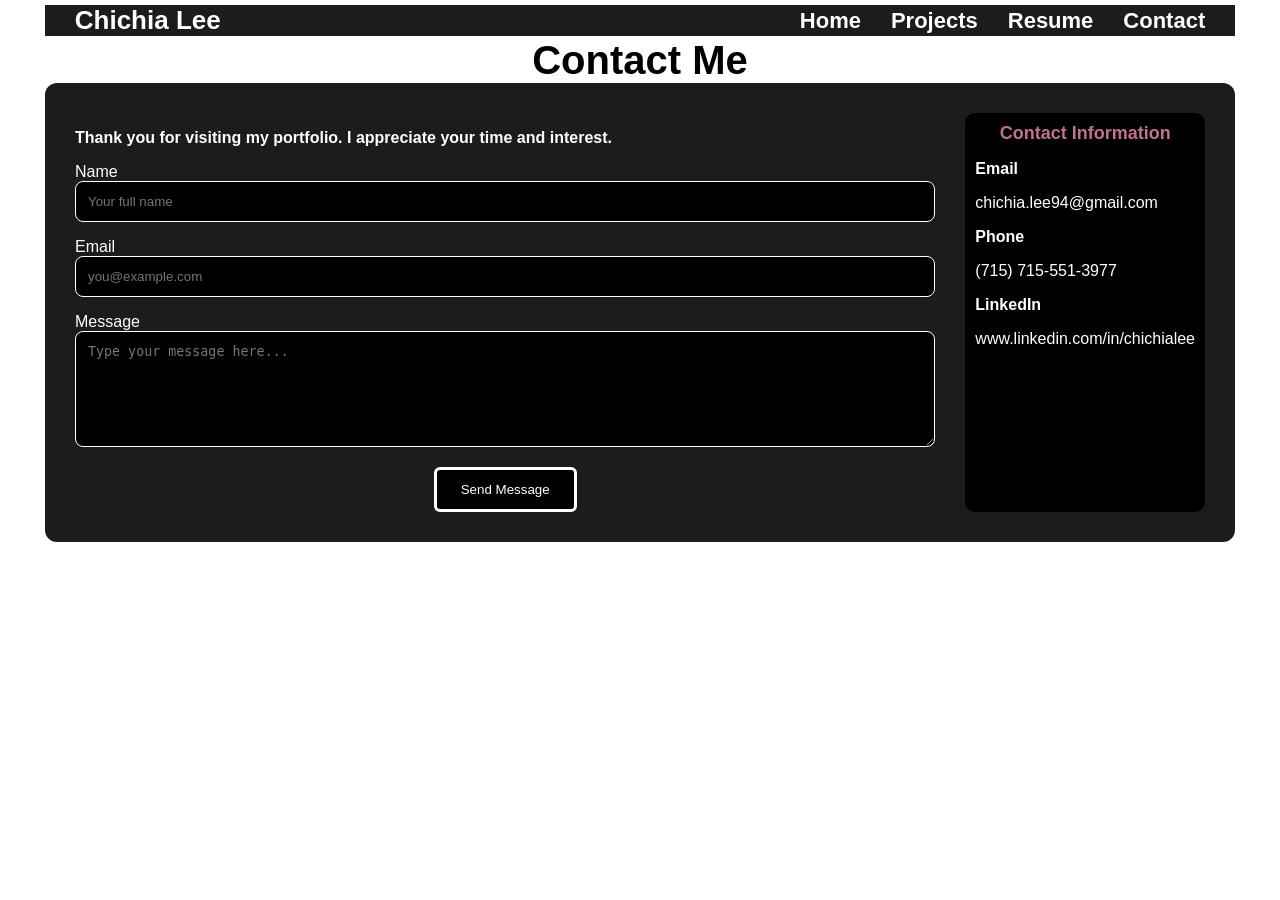
==== contact.html @ 0463f279 "Add files via upload" ====
<!doctype html>
<html lang="en">
  <head>
    <meta charset="UTF-8" />
    <meta name="viewport" content="width=device-width, initial-scale=1.0" />
    <title>Chichia Lee | Portfolio Website | Contact</title>

    <!-- Stylesheet -->
    <link rel="stylesheet" href="styles.css" />
  </head>
  <body>
    <div class="page-container">
      <!-- Navbar -->
      <nav class="navbar">
        <div class="nav-container">
          <!-- Logo with tooltip -->
          <div class="logo-text">
            Chichia Lee
            <span class="tooltip-text">Welcome!</span>
          </div>

          <!-- Navigation links -->
          <ul class="nav-links">
            <li><a href="index.html">Home</a></li>
            <li><a href="projects.html">Projects</a></li>
            <li><a href="resume.html">Resume</a></li>
            <li><a href="contact.html">Contact</a></li>
          </ul>
        </div>
      </nav>

      <!-- Page Header -->
      <h1>Contact Me</h1>

      <!-- Main Contact Section -->
      <main class="resume-container">
        <section class="resume">
          <!-- Left Column: Contact Form -->
          <div class="resume-summary">
            <p>
              <strong
                >Thank you for visiting my portfolio. I appreciate your time and
                interest.</strong
              >
            </p>

            <form id="contact-form">
              <!-- Name -->
              <div class="form-group">
                <label for="name">Name</label>
                <input
                  type="text"
                  id="name"
                  name="name"
                  placeholder="Your full name"
                  required
                />
              </div>

              <!-- Email -->
              <div class="form-group">
                <label for="email">Email</label>
                <input
                  type="email"
                  id="email"
                  name="email"
                  placeholder="you@example.com"
                  required
                />
              </div>

              <!-- Message -->
              <div class="form-group">
                <label for="message">Message</label>
                <textarea
                  id="message"
                  name="message"
                  rows="6"
                  placeholder="Type your message here..."
                  required
                ></textarea>
              </div>

              <!-- Submit Button -->
              <button type="submit" class="contact-cta-btn">
                Send Message
              </button>
            </form>
          </div>

          <!-- Right Column: Contact Info -->
          <aside class="contact-aside">
            <h4>Contact Information</h4>

            <p><strong>Email</strong></p>
            <a href="mailto:chichia.lee94@gmail.com">chichia.lee94@gmail.com</a>

            <p><strong>Phone</strong></p>
            <a href="tel:7155513977">(715) 715-551-3977</a>

            <p><strong>LinkedIn</strong></p>
            <a href="#">www.linkedin.com/in/chichialee</a>
          </aside>
        </section>
      </main></br></br>
    </div>

    <!-- Scripts -->
    <script src="script.js"></script>
  </body>
</html>
---- styles.css ----
/* =================================================
   GLOBAL RESET
   Basic layout rules applied to the entire site
================================================= */

* {
    box-sizing: border-box;
}

html {
    overflow-y: scroll;
}

body {
    margin: 0;
    font-family: 'Poppins', sans-serif;
    background-color: #ffffff;
    color: #ffffff;
}

/* Ensure images scale responsively */
img {
    max-width: 100%;
    height: auto;
}


/* =================================================
   TYPOGRAPHY
   Headings and text styling
================================================= */

.secondary-text {
    color: #000000;
}

h1, h2, h3, h4, h5 {
    margin: 0;
    font-family: 'Montserrat', 'Poppins', sans-serif;
    text-align: center;
}

h1 { font-size: clamp(32px, 4vw, 40px); color: #000; }
h2 { font-size: clamp(30px, 3.5vw, 38px); color: #000; }
h3 { font-size: clamp(24px, 3vw, 30px); color: #000; }
h4 { font-size: clamp(16px, 2vw, 18px); color: #bd7291; }
h5 { font-size: clamp(20px, 2.5vw, 25px); color: #FFFFFF; }


/* =================================================
   PAGE WRAPPER
   Centers content and limits max width
================================================= */

.page-container {
    width: min(1200px, 100%);
    margin: auto;
    padding: 5px;
}


/* =================================================
   NAVBAR
================================================= */

.navbar {
    position: sticky;
    top: 0;
    width: 100%;
    background-color: #1C1C1C;
    border-bottom: 2px solid #FFFFFF;
}

.nav-container {
    width: min(1200px, 95%);
    margin: auto;
    display: flex;
    justify-content: space-between;
    align-items: center;
}

/* Logo text in navigation */

.logo-text {
    font-size: 26px;
    font-weight: 600;
    color: #fff;
    position: relative;
}


/* =================================================
   TOOLTIP (Logo hover message)
================================================= */

.tooltip-text {
    visibility: hidden;
    position: absolute;
    top: 120%;
    left: 50%;
    transform: translateX(-50%);
    background: #bd7291;
    color: #fff;
    padding: 6px 10px;
    border-radius: 10px;
    font-size: 14px;
    opacity: 0;
    transition: 0.3s;
    white-space: nowrap;
}

.logo-text:hover .tooltip-text {
    visibility: visible;
    opacity: 1;
}


/* =================================================
   NAVIGATION LINKS
================================================= */

.nav-links {
    display: flex;
    list-style: none;
    gap: 30px;
    padding: 0;
    margin: 0;
}

.nav-links a {
    text-decoration: none;
    color: #fff;
    font-weight: 600;
    font-size: clamp(16px, 2vw, 22px);
}

.nav-links a:hover {
    color: #bd7291;
}


/* =================================================
   HERO SECTION (Homepage intro)
================================================= */

.hero-container {
    width: min(1200px, 100%);
    margin: auto;
    padding: 30px;
    background: #1C1C1C;
    border-radius: 12px;
}

.hero-split {
    display: flex;
    align-items: center;
    gap: 40px;
    min-height: 70vh;
}

/* Left and right hero columns */

.hero-left,
.hero-right {
    flex: 1;
    display: flex;
    justify-content: center;
    align-items: center;
}

.hero-left img {
    border-radius: 10px;
}

.hero-right {
    flex-direction: column;
    text-align: center;
}

.hero-right p {
    line-height: 1.6;
    max-width: 500px;
}

.hero-buttons {
    display: flex;
    gap: 16px;
    justify-content: center;
    flex-wrap: wrap;
}

.hero-content {
    max-width: 500px;
}

.hero-content ul {
    text-align: left;
}

.page-number {
    margin-top: 20px;
    font-size: 14px;
    color: #777;
}


/* =================================================
   PROJECTS PAGE
================================================= */

.projects-container {
    width: min(1200px, 100%);
    margin: auto;
}

.projects {
    display: flex;
    flex-direction: column;
    align-items: center;
    gap: 30px;
}

/* Individual project card */

.project-card {
    background: #1C1C1C;
    width: 100%;
    max-width: 1200px;
    padding: 20px;
    border-radius: 12px;
}

.project-content {
    display: flex;
    align-items: center;
    gap: 25px;
}

.project-img {
    width: 250px;
    height: 180px;
    object-fit: cover;
    border-radius: 8px;
}

.project-info {
    flex: 1;
    display: flex;
    flex-direction: column;
}

.project-info .cta-btn {
    align-self: flex-end;
    margin-top: 10px;
}


/* =================================================
   PROJECT DETAIL PAGE
================================================= */

.project-page {
    color: #000;
}

.project-layout {
    display: flex;
    gap: 20px;
    align-items: flex-start;
    width: min(1200px, 100%);
    margin: auto;
    padding: 40px 20px;
}

.problem-statement {
    max-width: 950px;
    background-color: #1C1C1C;
    color: white;
    border-radius: 12px;
    padding: 5px 10px;
}

.project-main {
    flex: 1;
    width: 1200px;
}

.project-text {
    flex: 1;
}

.project1-img {
    max-width: 500px;
}

.project-video {
    width: 100%;
    max-width: 700px;
    border-radius: 10px;
}

/* =================================================
   PROJECT CARDS (Overview, Research, etc.)
================================================= */

.cards {
    display: flex;
    gap: 30px;
    flex-wrap: wrap;
    margin-bottom: 30px;
}

.card {
    background-color: #1C1C1C;
    color: white;
    border-radius: 12px;
    padding: 5px 10px;
    flex: 1 1 30%;
    width: 950px;
    margin-bottom: 10px;
}

.card.research {
    margin-top: 20px;
}


/* =================================================
   PROJECT SIDEBAR NAVIGATION
================================================= */

.project-sidebar {
    width: 200px;
    flex-shrink: 0;
    position: sticky;
    top: 120px;
    align-self: flex-start;
    background: #1c1c1c;
    padding: 20px;
    border-radius: 12px;
}

.project-sidebar h4 {
    font-size: 18px;
    margin-bottom: 15px;
    color: #ffffff;
}

.project-sidebar ul {
    list-style: none;
    padding: 0;
}

.project-sidebar li {
    margin-bottom: 12px;
}

.project-sidebar a {
    text-decoration: none;
    color: #ffffff;
    font-size: 15px;
}

.project-sidebar a:hover {
    color: #bd7291;
}


/* =================================================
   BACK TO TOP BUTTON
================================================= */

.back-to-top {
    position: fixed;
    bottom: 30px;
    right: 30px;
    background: black;
    color: white;
    text-decoration: none;
    padding: 12px 16px;
    font-size: 18px;
    font-weight: bold;
}

.back-to-top:hover {
    background: #bd7291;
}


/* =================================================
   IMAGE GROUPS
================================================= */

.section-images {
    display: grid;
    grid-template-columns: repeat(auto-fit, minmax(300px, 1fr));
    gap: 20px;
}

.section-images img {
    width: 100%;
    height: auto;
    border-radius: 10px;
}

.section-images img:hover {
    transform: scale(1.03);
    transition: 0.2s;
}

.section-caption {
    font-size: 20px;
    color: #BD7291;
    font-weight: 700;
}

/* =================================================
   RESUME PAGE
================================================= */

.resume-container {
    width: min(1200px, 100%);
    margin: auto;
    padding: 30px;
    background: #1C1C1C;
    border-radius: 12px;
}

.resume {
    display: flex;
    flex-wrap: wrap;
    gap: 30px;
}

.resume-summary {
    flex: 2;
    min-width: 260px;
}

aside {
    background: #000;
    padding: 10px;
    border-radius: 10px;
}

.resume-aside a {
    color: #fff;
    text-decoration: none;
}

/* =================================================
   CONTACT FORM
================================================= */

#contact-form {
    display: flex;
    flex-direction: column;
    gap: 16px;
}

#contact-form input,
#contact-form textarea {
    width: 100%;
    padding: 12px;
    border-radius: 8px;
    border: 1px solid #fff;
    background: #000;
    color: #fff;
}

.contact-cta-btn {
    border: 3px solid #fff;
    background: #000;
    color: #fff;
    padding: 12px 24px;
    border-radius: 6px;
    cursor: pointer;
    align-self: center;
}

.contact-cta-btn:hover {
    background: #bd7291;
}

.contact-aside a {
    color: #fff;
    text-decoration: none;
}

.contact-aside a {
    color: #fff;
    text-decoration: none;
}

.contact-aside a:hover {
    background: #bd7291;
    color: #FFFFFF;
}

/* =================================================
   BUTTONS
================================================= */

.cta-btn {
    display: inline-block;
    padding: 12px 24px;
    border-radius: 10px;
    border: 2px solid #FFFFFF;
    background: #000;
    color: #FFFFFF;
    text-decoration: none;
}

.cta-btn:hover {
    background: #bd7291;
    color: #FFFFFF;
}


/* =================================================
   RESPONSIVE DESIGN
================================================= */

@media (max-width: 900px) {

    .hero-split {
        flex-direction: column;
    }

    .side-by-side {
        flex-direction: column;
        align-items: center;
        text-align: center;
    }

    .project1-img {
        width: 90%;
    }

}

@media (max-width: 600px) {

    body {
        font-size: 16px;
    }

    .nav-links {
        gap: 15px;
    }

    .hero-buttons {
        flex-direction: column;
    }

    .project-card {
        width: 100%;
    }

}
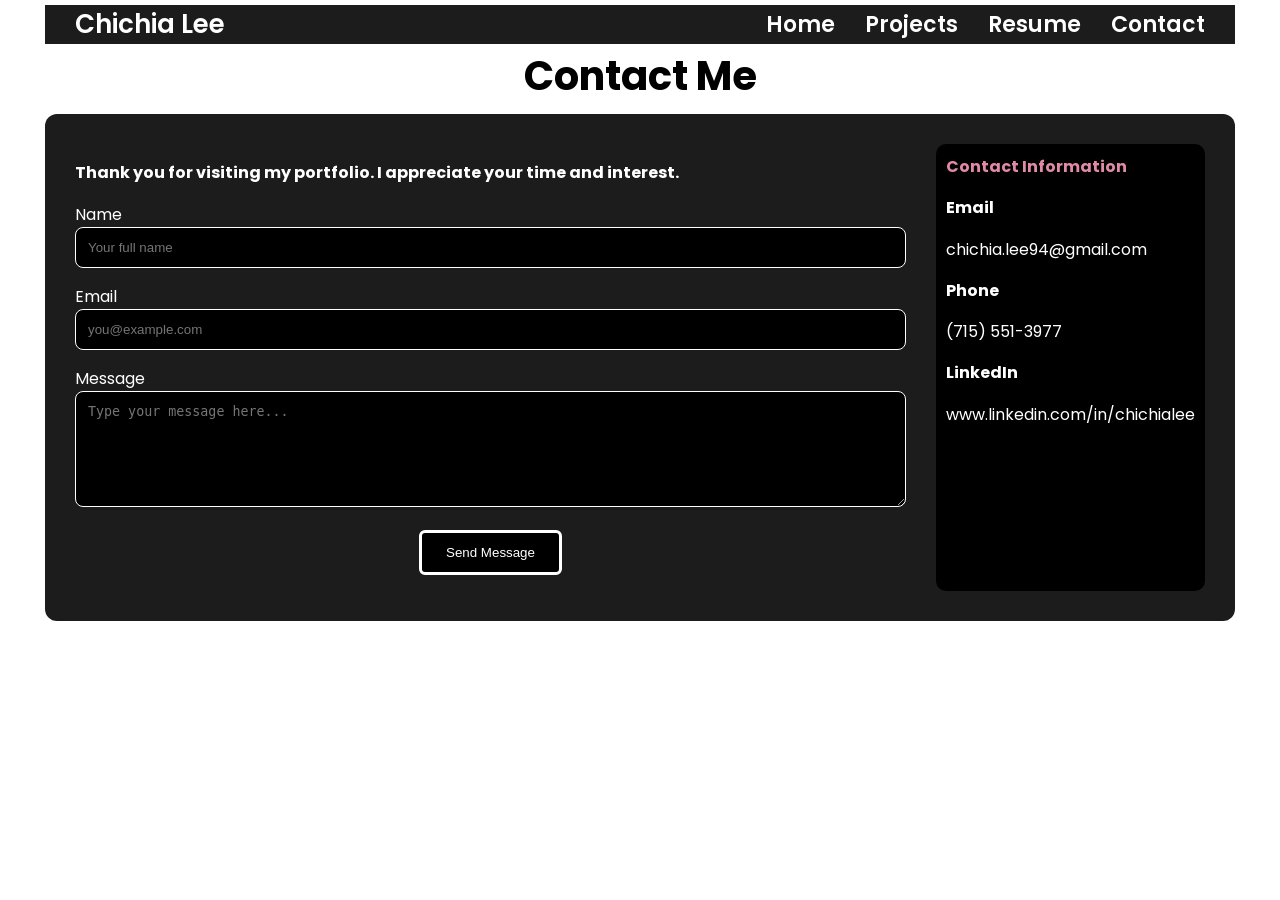
==== commit 827b2649: "Add files via upload" ====
--- a/contact.html
+++ b/contact.html
@@ -3,10 +3,17 @@
   <head>
     <meta charset="UTF-8" />
     <meta name="viewport" content="width=device-width, initial-scale=1.0" />
+    <meta name="author" content="Chichia Lee">
+    <meta name="description" content="Chichia Lee UI/UX portfolio showcasing web design, projects, and user-centered design work.">
     <title>Chichia Lee | Portfolio Website | Contact</title>
 
     <!-- Stylesheet -->
     <link rel="stylesheet" href="styles.css" />
+
+    <!-- Google Fonts -->
+    <link rel="preconnect" href="https://fonts.googleapis.com">
+<link rel="preconnect" href="https://fonts.gstatic.com" crossorigin>
+<link href="https://fonts.googleapis.com/css2?family=Poppins:wght@300;400;600&display=swap" rel="stylesheet">
   </head>
   <body>
     <div class="page-container">
@@ -44,7 +51,7 @@
               >
             </p>
 
-            <form id="contact-form">
+            <form id="contact-form" action="https://formspree.io/f/mzdjkoqp" method="POST">
               <!-- Name -->
               <div class="form-group">
                 <label for="name">Name</label>
@@ -86,6 +93,7 @@
                 Send Message
               </button>
             </form>
+            <p id="form-success" style="text-align:center; color: #e08aa8;"></p>
           </div>
 
           <!-- Right Column: Contact Info -->
@@ -96,16 +104,16 @@
             <a href="mailto:chichia.lee94@gmail.com">chichia.lee94@gmail.com</a>
 
             <p><strong>Phone</strong></p>
-            <a href="tel:7155513977">(715) 715-551-3977</a>
+            <a href="tel:7155513977">(715) 551-3977</a>
 
             <p><strong>LinkedIn</strong></p>
-            <a href="#">www.linkedin.com/in/chichialee</a>
+            <a href="https://www.linkedin.com/in/chichialee">www.linkedin.com/in/chichialee</a>
           </aside>
         </section>
       </main></br></br>
     </div>
 
     <!-- Scripts -->
-    <script src="script.js"></script>
+    <script src="script.js" defer></script>
   </body>
 </html>
--- a/styles.css
+++ b/styles.css
@@ -1,6 +1,5 @@
 /* =================================================
    GLOBAL RESET
-   Basic layout rules applied to the entire site
 ================================================= */
 
 * {
@@ -18,16 +17,14 @@
     color: #ffffff;
 }
 
-/* Ensure images scale responsively */
 img {
     max-width: 100%;
     height: auto;
-}
-
+    display: block;
+}
 
 /* =================================================
    TYPOGRAPHY
-   Headings and text styling
 ================================================= */
 
 .secondary-text {
@@ -37,27 +34,42 @@
 h1, h2, h3, h4, h5 {
     margin: 0;
     font-family: 'Montserrat', 'Poppins', sans-serif;
-    text-align: center;
-}
-
-h1 { font-size: clamp(32px, 4vw, 40px); color: #000; }
-h2 { font-size: clamp(30px, 3.5vw, 38px); color: #000; }
-h3 { font-size: clamp(24px, 3vw, 30px); color: #000; }
-h4 { font-size: clamp(16px, 2vw, 18px); color: #bd7291; }
-h5 { font-size: clamp(20px, 2.5vw, 25px); color: #FFFFFF; }
-
-
-/* =================================================
-   PAGE WRAPPER
-   Centers content and limits max width
-================================================= */
-
-.page-container {
+}
+
+h1 { font-size: clamp(32px, 4vw, 40px); color: #000; margin-bottom: 8px; text-align: center; }
+h2 { font-size: clamp(30px, 3.5vw, 32px); color: #000; text-align: center; }
+h3 { font-size: clamp(24px, 3vw, 32px); color: #000; text-align: center; }
+h4 { font-size: clamp(16px, 2vw, 16px); color: #e08aa8; }
+h5 { font-size: clamp(16px, 2vw, 24px); color: #ffffff; }
+
+p, li {
+    text-align: left;
+    line-height: 1.6;
+}
+
+/* =================================================
+   LAYOUT WRAPPERS
+================================================= */
+
+.page-container,
+.projects-container,
+.projects,
+.hero-container,
+.resume-container {
     width: min(1200px, 100%);
     margin: auto;
+}
+
+.page-container {
     padding: 5px;
 }
 
+.hero-container,
+.resume-container {
+    padding: 30px;
+    background: #1C1C1C;
+    border-radius: 12px;
+}
 
 /* =================================================
    NAVBAR
@@ -68,7 +80,7 @@
     top: 0;
     width: 100%;
     background-color: #1C1C1C;
-    border-bottom: 2px solid #FFFFFF;
+    border-bottom: 2px solid #fff;
 }
 
 .nav-container {
@@ -79,8 +91,6 @@
     align-items: center;
 }
 
-/* Logo text in navigation */
-
 .logo-text {
     font-size: 26px;
     font-weight: 600;
@@ -88,18 +98,14 @@
     position: relative;
 }
 
-
-/* =================================================
-   TOOLTIP (Logo hover message)
-================================================= */
-
+/* Tooltip */
 .tooltip-text {
     visibility: hidden;
     position: absolute;
     top: 120%;
     left: 50%;
     transform: translateX(-50%);
-    background: #bd7291;
+    background: #e08aa8;
     color: #fff;
     padding: 6px 10px;
     border-radius: 10px;
@@ -114,11 +120,7 @@
     opacity: 1;
 }
 
-
-/* =================================================
-   NAVIGATION LINKS
-================================================= */
-
+/* Nav links */
 .nav-links {
     display: flex;
     list-style: none;
@@ -135,58 +137,40 @@
 }
 
 .nav-links a:hover {
-    color: #bd7291;
-}
-
-
-/* =================================================
-   HERO SECTION (Homepage intro)
-================================================= */
-
-.hero-container {
-    width: min(1200px, 100%);
-    margin: auto;
-    padding: 30px;
-    background: #1C1C1C;
-    border-radius: 12px;
-}
+    color: #e08aa8;
+}
+
+/* =================================================
+   HERO
+================================================= */
 
 .hero-split {
     display: flex;
     align-items: center;
     gap: 40px;
-    min-height: 70vh;
-}
-
-/* Left and right hero columns */
+    padding: 20px;
+    flex-wrap: wrap;
+}
 
 .hero-left,
 .hero-right {
     flex: 1;
     display: flex;
     justify-content: center;
+    align-items: flex-start;
+}
+
+.hero-left img {
+    border-radius: 10px;
+    max-width: 100%;
+    height: auto;
+}
+
+.hero-right {
+    display: flex;
+    flex-direction: column;
     align-items: center;
-}
-
-.hero-left img {
-    border-radius: 10px;
-}
-
-.hero-right {
-    flex-direction: column;
     text-align: center;
-}
-
-.hero-right p {
-    line-height: 1.6;
-    max-width: 500px;
-}
-
-.hero-buttons {
-    display: flex;
-    gap: 16px;
-    justify-content: center;
-    flex-wrap: wrap;
 }
 
 .hero-content {
@@ -195,6 +179,16 @@
 
 .hero-content ul {
     text-align: left;
+    padding-left: 20px;
+    align-self: flex-start;
+    margin: 10px 0;
+}
+
+.hero-buttons {
+    display: flex;
+    gap: 16px;
+    flex-wrap: wrap;
+    justify-content: flex-start;
 }
 
 .page-number {
@@ -203,15 +197,9 @@
     color: #777;
 }
 
-
-/* =================================================
-   PROJECTS PAGE
-================================================= */
-
-.projects-container {
-    width: min(1200px, 100%);
-    margin: auto;
-}
+/* =================================================
+   PROJECTS (LIST PAGE)
+================================================= */
 
 .projects {
     display: flex;
@@ -219,8 +207,6 @@
     align-items: center;
     gap: 30px;
 }
-
-/* Individual project card */
 
 .project-card {
     background: #1C1C1C;
@@ -228,17 +214,24 @@
     max-width: 1200px;
     padding: 20px;
     border-radius: 12px;
+    transition: transform 0.2s;
+}
+
+.project-card:hover {
+    transform: translateY(-5px);
 }
 
 .project-content {
     display: flex;
-    align-items: center;
+    align-items: flex-start;
     gap: 25px;
+    text-align: left;
+    flex-wrap: wrap;
 }
 
 .project-img {
     width: 250px;
-    height: 180px;
+    max-width: 100%;
     object-fit: cover;
     border-radius: 8px;
 }
@@ -250,10 +243,8 @@
 }
 
 .project-info .cta-btn {
-    align-self: flex-end;
-    margin-top: 10px;
-}
-
+    align-self: flex-start;
+}
 
 /* =================================================
    PROJECT DETAIL PAGE
@@ -267,66 +258,98 @@
     display: flex;
     gap: 20px;
     align-items: flex-start;
-    width: min(1200px, 100%);
-    margin: auto;
-    padding: 40px 20px;
+    flex-wrap: wrap;
+}
+
+.project1-img,
+.project-video {
+    max-width: 100%;
+    height: auto;
+    border-radius: 10px;
+}
+
+.project-main,
+.project-text {
+    flex: 1;
+    min-width: 300px;
 }
 
 .problem-statement {
-    max-width: 950px;
+    max-width: 1200px;
     background-color: #1C1C1C;
     color: white;
     border-radius: 12px;
-    padding: 5px 10px;
-}
-
-.project-main {
-    flex: 1;
-    width: 1200px;
-}
-
-.project-text {
-    flex: 1;
-}
-
-.project1-img {
-    max-width: 500px;
-}
-
-.project-video {
+    padding: 10px;
+}
+
+/* =================================================
+   IMAGE GROUPS
+================================================= */
+
+.section-images {
+    display: grid;
+    grid-template-columns: repeat(auto-fit, minmax(300px, 1fr));
+    gap: 40px; 
+    margin-bottom: 60px;
+}
+
+.section-images img {
+    border-radius: 10px;
     width: 100%;
-    max-width: 700px;
-    border-radius: 10px;
-}
-
-/* =================================================
-   PROJECT CARDS (Overview, Research, etc.)
+    height: auto;
+    transition: transform 0.2s;
+}
+
+.section-images img:hover {
+    transform: scale(1.03);
+}
+
+.section-caption {
+    font-size: 20px;
+    color: #e08aa8;
+    font-weight: 700;
+    text-align: center;
+}
+
+.section-images .my-gif {
+    height: 700px;
+    max-width: 100%;
+}
+
+.section-images .my-gif2 {
+    height: 350px;
+    max-width: 100%;
+}
+
+/* =================================================
+   CARDS
 ================================================= */
 
 .cards {
     display: flex;
     gap: 30px;
     flex-wrap: wrap;
-    margin-bottom: 30px;
+    margin-bottom: 20px;
+    align-items: stretch;
 }
 
 .card {
     background-color: #1C1C1C;
     color: white;
     border-radius: 12px;
-    padding: 5px 10px;
-    flex: 1 1 30%;
-    width: 950px;
-    margin-bottom: 10px;
-}
-
-.card.research {
+    padding: 10px;
+    flex: 1 1 300px;
+    max-width: 1200px;
+}
+
+.card.research,
+.card.wireframe,
+.card.visual-design {
     margin-top: 20px;
 }
 
-
-/* =================================================
-   PROJECT SIDEBAR NAVIGATION
+/* =================================================
+   SIDEBAR
 ================================================= */
 
 .project-sidebar {
@@ -343,7 +366,7 @@
 .project-sidebar h4 {
     font-size: 18px;
     margin-bottom: 15px;
-    color: #ffffff;
+    color: #fff;
 }
 
 .project-sidebar ul {
@@ -357,74 +380,17 @@
 
 .project-sidebar a {
     text-decoration: none;
-    color: #ffffff;
+    color: #fff;
     font-size: 15px;
 }
 
 .project-sidebar a:hover {
-    color: #bd7291;
-}
-
-
-/* =================================================
-   BACK TO TOP BUTTON
-================================================= */
-
-.back-to-top {
-    position: fixed;
-    bottom: 30px;
-    right: 30px;
-    background: black;
-    color: white;
-    text-decoration: none;
-    padding: 12px 16px;
-    font-size: 18px;
-    font-weight: bold;
-}
-
-.back-to-top:hover {
-    background: #bd7291;
-}
-
-
-/* =================================================
-   IMAGE GROUPS
-================================================= */
-
-.section-images {
-    display: grid;
-    grid-template-columns: repeat(auto-fit, minmax(300px, 1fr));
-    gap: 20px;
-}
-
-.section-images img {
-    width: 100%;
-    height: auto;
-    border-radius: 10px;
-}
-
-.section-images img:hover {
-    transform: scale(1.03);
-    transition: 0.2s;
-}
-
-.section-caption {
-    font-size: 20px;
-    color: #BD7291;
-    font-weight: 700;
-}
-
-/* =================================================
-   RESUME PAGE
-================================================= */
-
-.resume-container {
-    width: min(1200px, 100%);
-    margin: auto;
-    padding: 30px;
-    background: #1C1C1C;
-    border-radius: 12px;
-}
+    color: #e08aa8;
+}
+
+/* =================================================
+   RESUME
+================================================= */
 
 .resume {
     display: flex;
@@ -479,7 +445,7 @@
 }
 
 .contact-cta-btn:hover {
-    background: #bd7291;
+    background: #e08aa8;
 }
 
 .contact-aside a {
@@ -487,14 +453,8 @@
     text-decoration: none;
 }
 
-.contact-aside a {
-    color: #fff;
-    text-decoration: none;
-}
-
 .contact-aside a:hover {
-    background: #bd7291;
-    color: #FFFFFF;
+    background: #e08aa8;
 }
 
 /* =================================================
@@ -505,56 +465,125 @@
     display: inline-block;
     padding: 12px 24px;
     border-radius: 10px;
-    border: 2px solid #FFFFFF;
+    border: 2px solid #fff;
     background: #000;
-    color: #FFFFFF;
+    color: #fff;
     text-decoration: none;
+    transition: 0.2s ease;
 }
 
 .cta-btn:hover {
-    background: #bd7291;
-    color: #FFFFFF;
-}
-
-
-/* =================================================
-   RESPONSIVE DESIGN
-================================================= */
-
-@media (max-width: 900px) {
-
-    .hero-split {
-        flex-direction: column;
-    }
-
-    .side-by-side {
+    background: #e08aa8;
+    color: #fff;
+}
+
+/* =================================================
+   BACK TO TOP
+================================================= */
+
+.back-to-top {
+    position: fixed;
+    bottom: 30px;
+    left: 30px;
+    background: black;
+    color: white;
+    text-decoration: none;
+    padding: 10px 10px;
+    font-size: 18px;
+    font-weight: bold;
+    border-radius: 10px;
+}
+
+.back-to-top:hover {
+    background: #e08aa8;
+}
+
+/* =================================================
+   RESPONSIVE
+================================================= */
+
+/* Tablets (1024px) */
+@media (max-width: 1024px) {
+    .hero-split,
+    .project-layout,
+    .project-content {
         flex-direction: column;
         align-items: center;
-        text-align: center;
-    }
-
-    .project1-img {
-        width: 90%;
-    }
-
-}
-
+        text-align: left;
+    }
+
+    .project-sidebar {
+        width: 100%;
+        position: relative;
+        top: 0;
+        margin-bottom: 20px;
+    }
+
+    .project-info .cta-btn {
+        align-self: center;
+    }
+
+    .hero-split {
+        gap: 20px;
+    }
+
+    .project-layout {
+        padding: 20px 10px;
+        gap: 15px;
+    }
+
+    .section-images {
+        grid-template-columns: repeat(auto-fit, minmax(350px, 1fr));
+        gap: 30px;
+        margin-bottom: 50px;
+    }
+
+    .cards .card {
+        margin-top: 25px;
+    }
+}
+
+/* Tablets & Large Phones (768px) */
+@media (max-width: 768px) {
+    .project-img,
+    .project1-img,
+    .project-video {
+        width: 100%;
+        height: auto;
+    }
+
+    .project-main,
+    .project-text {
+        width: 100%;
+        min-width: auto;
+    }
+
+    .cards { gap: 15px; }
+    .cards .card { margin-top: 20px; }
+
+    .section-images {
+        grid-template-columns: 1fr;
+        gap: 20px;
+        margin-bottom: 40px;
+    }
+}
+
+/* Phones (600px) */
 @media (max-width: 600px) {
-
-    body {
-        font-size: 16px;
-    }
-
-    .nav-links {
-        gap: 15px;
-    }
-
-    .hero-buttons {
-        flex-direction: column;
-    }
-
-    .project-card {
-        width: 100%;
-    }
-
+    body { font-size: 16px; }
+
+    .nav-links { gap: 15px; }
+    .hero-buttons { flex-direction: column; }
+
+    .hero-container,
+    .resume-container { padding: 20px 10px; }
+
+    h1, h2, h3 { text-align: center; }
+
+    .section-images { grid-template-columns: 1fr; gap: 15px; margin-bottom: 30px; }
+}
+
+/* Small Phones (480px) */
+@media (max-width: 480px) {
+    .cards .card { margin-top: 15px; }
 }
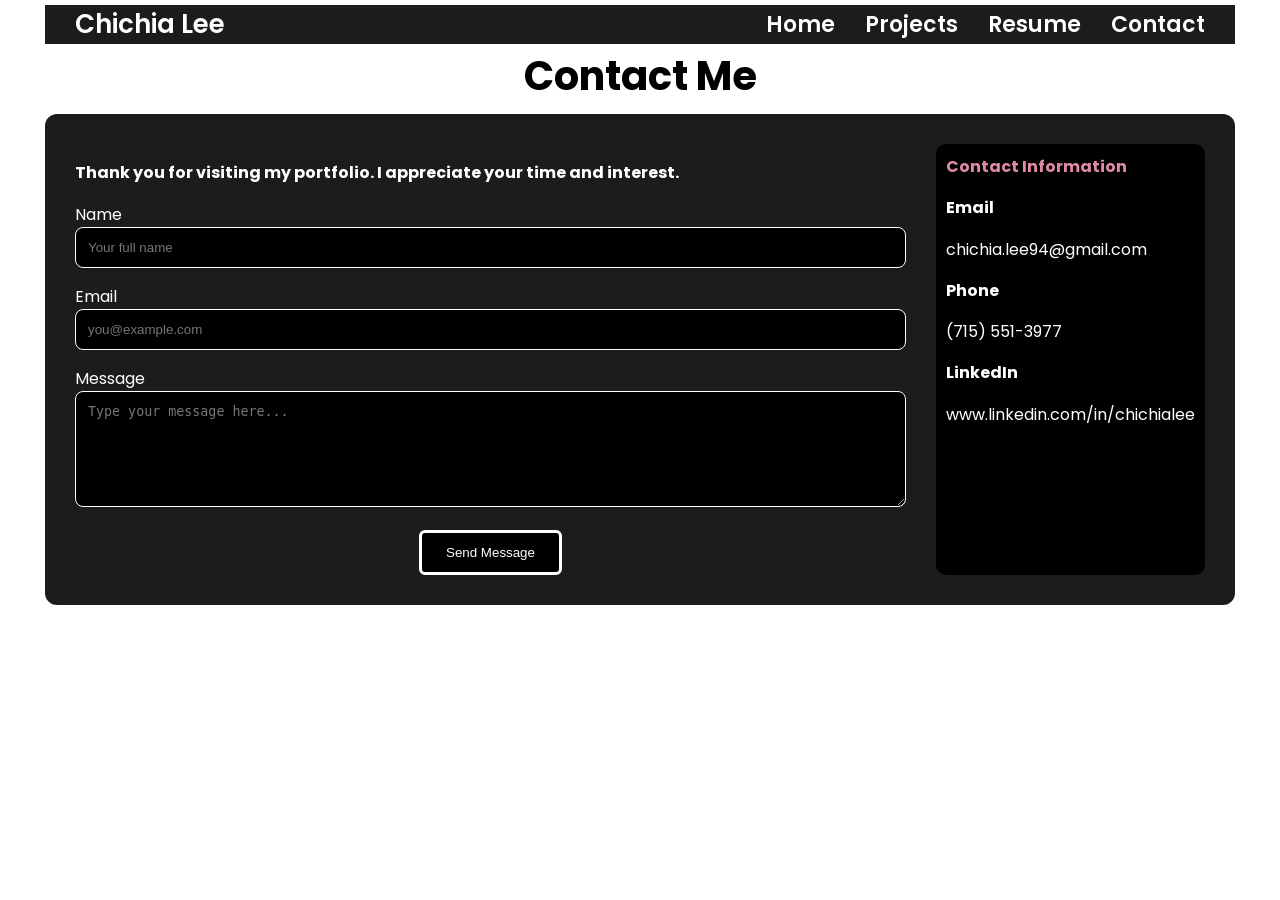
==== commit 25a5aa46: "Add files via upload" ====
--- a/contact.html
+++ b/contact.html
@@ -12,8 +12,8 @@
 
     <!-- Google Fonts -->
     <link rel="preconnect" href="https://fonts.googleapis.com">
-<link rel="preconnect" href="https://fonts.gstatic.com" crossorigin>
-<link href="https://fonts.googleapis.com/css2?family=Poppins:wght@300;400;600&display=swap" rel="stylesheet">
+    <link rel="preconnect" href="https://fonts.gstatic.com" crossorigin>
+    <link href="https://fonts.googleapis.com/css2?family=Poppins:wght@300;400;600&display=swap" rel="stylesheet">
   </head>
   <body>
     <div class="page-container">
@@ -45,10 +45,7 @@
           <!-- Left Column: Contact Form -->
           <div class="resume-summary">
             <p>
-              <strong
-                >Thank you for visiting my portfolio. I appreciate your time and
-                interest.</strong
-              >
+              <strong>Thank you for visiting my portfolio. I appreciate your time and interest.</strong>
             </p>
 
             <form id="contact-form" action="https://formspree.io/f/mzdjkoqp" method="POST">
@@ -88,12 +85,12 @@
                 ></textarea>
               </div>
 
+              <!-- Hidden redirect input -->
+              <input type="hidden" name="_next" value="thank-you.html">
+
               <!-- Submit Button -->
-              <button type="submit" class="contact-cta-btn">
-                Send Message
-              </button>
+              <button type="submit" class="contact-cta-btn">Send Message</button>
             </form>
-            <p id="form-success" style="text-align:center; color: #e08aa8;"></p>
           </div>
 
           <!-- Right Column: Contact Info -->
@@ -110,7 +107,7 @@
             <a href="https://www.linkedin.com/in/chichialee">www.linkedin.com/in/chichialee</a>
           </aside>
         </section>
-      </main></br></br>
+      </main>
     </div>
 
     <!-- Scripts -->
--- a/styles.css
+++ b/styles.css
@@ -290,12 +290,11 @@
     display: grid;
     grid-template-columns: repeat(auto-fit, minmax(300px, 1fr));
     gap: 40px; 
-    margin-bottom: 60px;
 }
 
 .section-images img {
     border-radius: 10px;
-    width: 100%;
+    max-width: 100%;
     height: auto;
     transition: transform 0.2s;
 }
@@ -329,7 +328,7 @@
     display: flex;
     gap: 30px;
     flex-wrap: wrap;
-    margin-bottom: 20px;
+    margin-bottom: 10px;
     align-items: stretch;
 }
 
@@ -337,15 +336,17 @@
     background-color: #1C1C1C;
     color: white;
     border-radius: 12px;
-    padding: 10px;
+    padding: 15px; /* increased padding for small screens */
     flex: 1 1 300px;
     max-width: 1200px;
 }
 
 .card.research,
 .card.wireframe,
-.card.visual-design {
-    margin-top: 20px;
+.card.visual-design,
+.card.takeaways {
+    margin-top: 10px;
+    margin-bottom: 10px;
 }
 
 /* =================================================
@@ -456,6 +457,21 @@
 .contact-aside a:hover {
     background: #e08aa8;
 }
+
+/* =======================================
+Center the thank-you section
+========================================*/
+.email_sent section {
+    display: flex;
+    flex-direction: column;
+    justify-content: center; 
+    align-items: center;
+    text-align: center;
+    min-height: 60vh;
+    padding: 40px 20px;
+    gap: 20px
+}
+
 
 /* =================================================
    BUTTONS
@@ -517,6 +533,12 @@
         position: relative;
         top: 0;
         margin-bottom: 20px;
+        text-align: center; 
+    }
+
+    .project-sidebar ul {
+        display: inline-block;
+        padding: 0;
     }
 
     .project-info .cta-btn {
@@ -540,6 +562,8 @@
 
     .cards .card {
         margin-top: 25px;
+        padding: 15px;
+        text-align: center; 
     }
 }
 
@@ -559,13 +583,22 @@
     }
 
     .cards { gap: 15px; }
-    .cards .card { margin-top: 20px; }
+    .cards .card { margin-top: 20px; padding: 14px; text-align: center; }
 
     .section-images {
         grid-template-columns: 1fr;
         gap: 20px;
         margin-bottom: 40px;
     }
+
+    .project-sidebar {
+        text-align: center;
+    }
+
+    .project-sidebar ul {
+        display: inline-block;
+        padding: 0;
+    }
 }
 
 /* Phones (600px) */
@@ -581,9 +614,18 @@
     h1, h2, h3 { text-align: center; }
 
     .section-images { grid-template-columns: 1fr; gap: 15px; margin-bottom: 30px; }
+
+    .cards .card { padding: 12px; }
+
+    .logo-text { font-size: 20px; }
+    .tooltip-text { max-width: 150px; word-wrap: break-word; }
 }
 
 /* Small Phones (480px) */
 @media (max-width: 480px) {
-    .cards .card { margin-top: 15px; }
+    .cards .card { margin-top: 15px; padding: 10px; }
+    .hero-buttons { width: 100%; }
+    .project-info .cta-btn { width: 100%; text-align: center; }
+    .logo-text { font-size: 18px; }
+    .tooltip-text { max-width: 120px; }
 }
